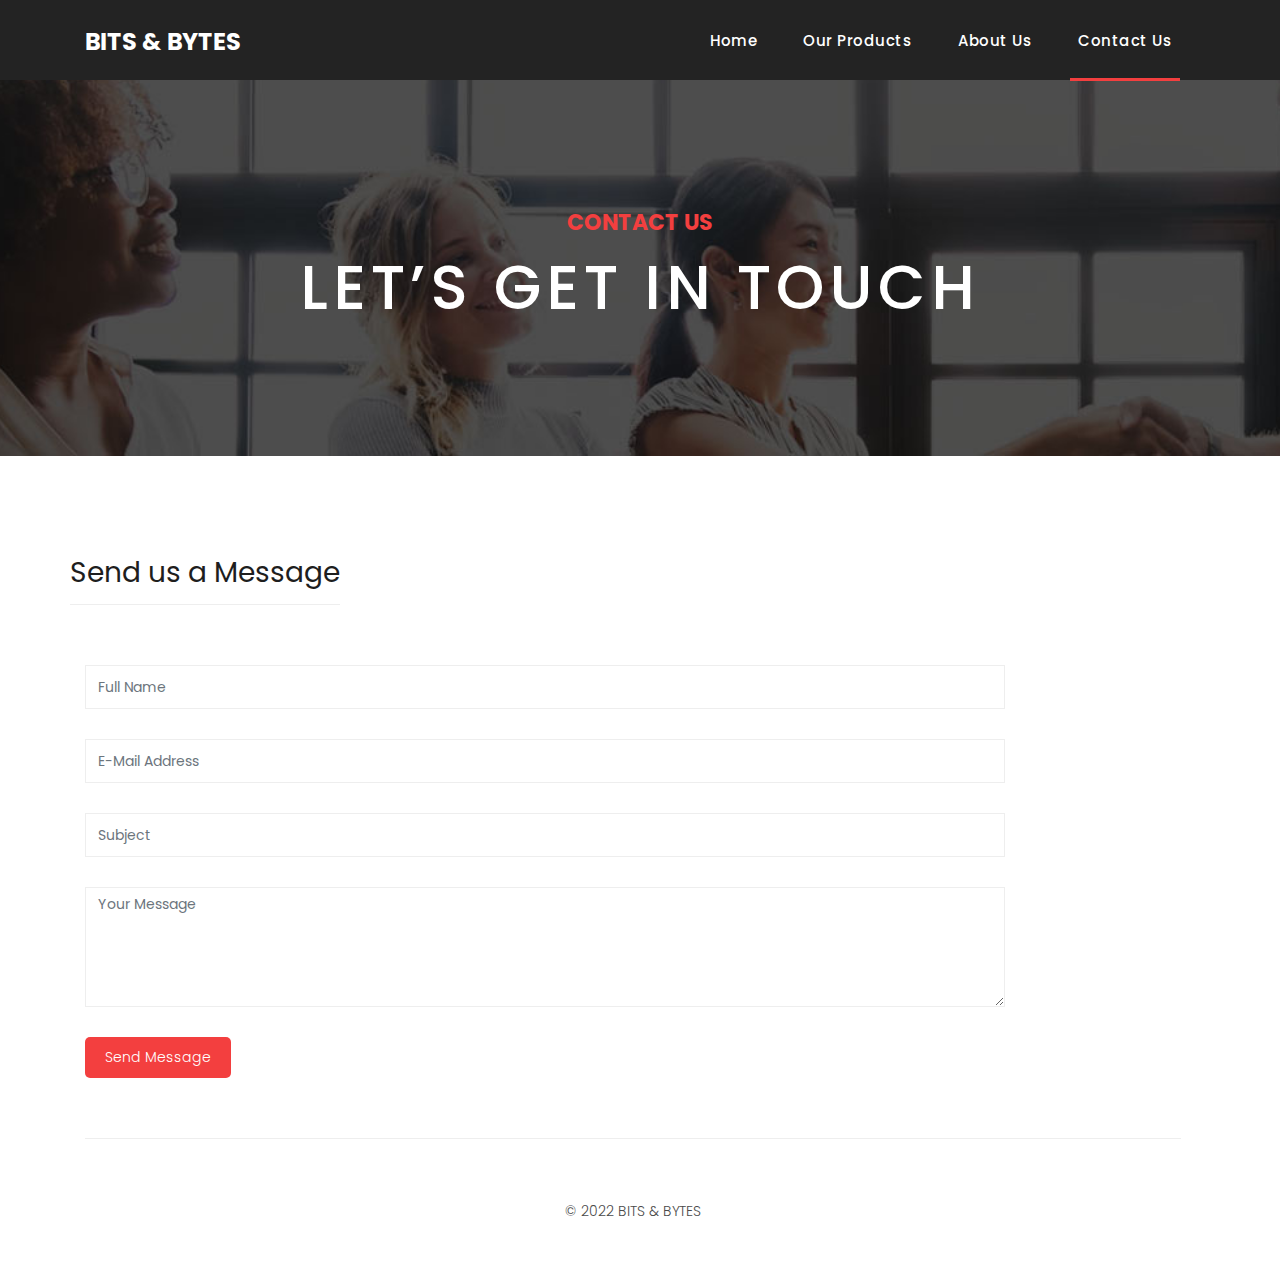
==== contact.html @ e09fd3d6 "BITS & BYTES" ====
<!DOCTYPE html>
<html lang="en">

  <head>

    <meta charset="utf-8">
    <meta name="viewport" content="width=device-width, initial-scale=1, shrink-to-fit=no">
    <meta name="description" content="">
    <meta name="author" content="">
    <link href="https://fonts.googleapis.com/css?family=Poppins:100,200,300,400,500,600,700,800,900&display=swap" rel="stylesheet">

    <title>BITS & BYTES - Contact Page</title>

    <!-- Bootstrap core CSS -->
    <link href="vendor/bootstrap/css/bootstrap.min.css" rel="stylesheet">
    <!-- Additional CSS Files -->
    <link rel="stylesheet" href="assets/css/fontawesome.css">
    <link rel="stylesheet" href="assets/css/sfe.css">
    <link rel="stylesheet" href="assets/css/owl.css">

  </head>

  <body>

    <!-- ***** Preloader Start ***** -->
    <div id="preloader">
        <div class="jumper">
            <div></div>
            <div></div>
            <div></div>
        </div>
    </div>  
    <!-- ***** Preloader End ***** -->

    <!-- Header -->
    <header class="">
      <nav class="navbar navbar-expand-lg">
        <div class="container">
          <a class="navbar-brand" href="index.html"><h2>BITS & BYTES</h2></a>
          <button class="navbar-toggler" type="button" data-toggle="collapse" data-target="#navbarResponsive" aria-controls="navbarResponsive" aria-expanded="false" aria-label="Toggle navigation">
            <span class="navbar-toggler-icon"></span>
          </button>
          <div class="collapse navbar-collapse" id="navbarResponsive">
            <ul class="navbar-nav ml-auto">
              <li class="nav-item">
                <a class="nav-link" href="index.html">Home
                  <span class="sr-only">(current)</span>
                </a>
              </li> 
              <li class="nav-item">
                <a class="nav-link" href="products.html">Our Products</a>
              </li>
              <li class="nav-item">
                <a class="nav-link" href="about.html">About Us</a>
              </li>
              <li class="nav-item active">
                <a class="nav-link" href="contact.html">Contact Us</a>
              </li>
            </ul>
          </div>
        </div>
      </nav>
    </header>

    <!-- Page Content -->
    <div class="page-heading contact-heading header-text">
      <div class="container">
        <div class="row">
          <div class="col-md-12">
            <div class="text-content">
              <h4>contact us</h4>
              <h2>let’s get in touch</h2>
            </div>
          </div>
        </div>
      </div>
    </div>

    <div class="send-message">
      <div class="container">
        <div class="row">
          <div class="col-md-14">
            <div class="section-heading">
              <h2>Send us a Message</h2>
            </div>
          </div>
          <div class="col-md-10">
            <div class="contact-form">
              <form id="contact" action="https://formspree.io/f/mdobwlnk" method="post">
                <div class="row">
                  <div class="col-lg-12 col-md-12 col-sm-12">
                    <fieldset>
                      <input name="name" type="text" class="form-control" id="name" placeholder="Full Name" required="">
                    </fieldset>
                  </div>
                  <div class="col-lg-12 col-md-12 col-sm-12">
                    <fieldset>
                      <input name="email" type="text" class="form-control" id="email" placeholder="E-Mail Address" required="">
                    </fieldset>
                  </div>
                  <div class="col-lg-12 col-md-12 col-sm-12">
                    <fieldset>
                      <input name="subject" type="text" class="form-control" id="subject" placeholder="Subject" required="">
                    </fieldset>
                  </div>
                  <div class="col-lg-12">
                    <fieldset>
                      <textarea name="message" rows="6" class="form-control" id="message" placeholder="Your Message" required=""></textarea>
                    </fieldset>
                  </div>
                  <div class="col-lg-12">
                    <fieldset>
                      <button type="submit" id="form-submit" class="filled-button">Send Message</button>
                    </fieldset>
                  </div>
                </div>
              </form>
            </div>
          </div>   
   

    <!-- Bootstrap core JavaScript -->
    <script src="vendor/jquery/jquery.min.js"></script>
    <script src="vendor/bootstrap/js/bootstrap.bundle.min.js"></script>


    <!-- Additional Scripts -->
    <script src="assets/js/custom.js"></script>
    <script src="assets/js/owl.js"></script>
    <script src="assets/js/slick.js"></script>
    <script src="assets/js/isotope.js"></script>
    <script src="assets/js/accordions.js"></script>


    <script language = "text/Javascript"> 
      cleared[0] = cleared[1] = cleared[2] = 0; //set a cleared flag for each field
      function clearField(t){                   //declaring the array outside of the
      if(! cleared[t.id]){                      // function makes it static and global
          cleared[t.id] = 1;  // you could use true and false, but that's more typing
          t.value='';         // with more chance of typos
          t.style.color='#fff';
          }
      }
    </script>


  </body>
  <footer>
    <div class="container">
      <div class="row">
        <div class="col-md-12">
          <div class="inner-content">
            <p>© 2022 Bits & Bytes
          </div>
        </div>
      </div>
    </div>
  </footer>
  

  

</html>
---- assets/css/sfe.css ----
body {
  font-family: 'Poppins', sans-serif;
  overflow-x: hidden;
  text-rendering: optimizeLegibility;
  -webkit-font-smoothing: antialiased;
  -moz-osx-font-smoothing: grayscale;
}
p {
	margin-bottom: 0px;
	font-size: 14px;
	font-weight: 300;
	color: #4a4a4a;
	line-height: 24px;
}
a {
	text-decoration: none!important;
}
ul {
	padding: 0;
	margin: 0;
	list-style: none;
}

h1,h2,h3,h4,h5,h6 {
	margin: 0px;
}

ul.social-icons li {
	display: inline-block;
	margin-right: 3px;
}

ul.social-icons li:last-child {
	margin-right: 0px;
}

ul.social-icons li a {
	width: 50px;
	height: 50px;
	display: inline-block;
	line-height: 50px;
	background-color: #eee;
	color: #121212;
	font-size: 18px;
	text-align: center;
	transition: all .3s;
}

ul.social-icons li a:hover {
	background-color: #f33f3f;
	color: #fff;
}

a.filled-button {
	background-color: #f33f3f;
	color: #fff;
	font-size: 14px;
	text-transform: capitalize;
	font-weight: 300;
	padding: 10px 20px;
	border-radius: 5px;
	display: inline-block;
	transition: all 0.3s;
}

a.filled-button:hover {
	background-color: #121212;
	color: #fff;
}

.section-heading {
	text-align: left;
	margin-bottom: 60px;
	border-bottom: 1px solid #eee;
}

.section-heading h2 {
	font-size: 28px;
	font-weight: 400;
	color: #1e1e1e;
	margin-bottom: 15px;
}

.products-heading {
	background-image: url(../images/products-heading.jpg);
}

.about-heading {
	background-image: url(../images/about-heading.jpg);
}

.contact-heading {
	background-image: url(../images/contact-heading.jpg);
}

.page-heading {
	padding: 210px 0px 130px 0px;
	text-align: center;
	background-position: center center;
	background-repeat: no-repeat;
	background-size: cover;
}

.page-heading .text-content h4 {
	color: #f33f3f;
	font-size: 22px;
	text-transform: uppercase;
	font-weight: 700;
	margin-bottom: 15px;
}

.page-heading .text-content h2 {
	color: #fff;
	font-size: 62px;
	text-transform: uppercase;
	letter-spacing: 5px;
}

#preloader {
  overflow: hidden;
  background: #f33f3f;
  left: 0;
  right: 0;
  top: 0;
  bottom: 0;
  position: fixed;
  z-index: 9999999;
  color: #fff;
}

#preloader .jumper {
  left: 0;
  top: 0;
  right: 0;
  bottom: 0;
  display: block;
  position: absolute;
  margin: auto;
  width: 50px;
  height: 50px;
}

#preloader .jumper > div {
  background-color: #fff;
  width: 10px;
  height: 10px;
  border-radius: 100%;
  -webkit-animation-fill-mode: both;
  animation-fill-mode: both;
  position: absolute;
  opacity: 0;
  width: 50px;
  height: 50px;
  -webkit-animation: jumper 1s 0s linear infinite;
  animation: jumper 1s 0s linear infinite;
}

#preloader .jumper > div:nth-child(2) {
  -webkit-animation-delay: 0.33333s;
  animation-delay: 0.33333s;
}

#preloader .jumper > div:nth-child(3) {
  -webkit-animation-delay: 0.66666s;
  animation-delay: 0.66666s;
}

@-webkit-keyframes jumper {
  0% {
    opacity: 0;
    -webkit-transform: scale(0);
    transform: scale(0);
  }
  5% {
    opacity: 1;
  }
  100% {
    -webkit-transform: scale(1);
    transform: scale(1);
    opacity: 0;
  }
}

@keyframes jumper {
  0% {
    opacity: 0;
    -webkit-transform: scale(0);
    transform: scale(0);
  }
  5% {
    opacity: 1;
  }
  100% {
    opacity: 0;
  }
}


/* Header Style */
header {
	position: absolute;
	z-index: 99999;
	width: 100%;
	height: 80px;
	background-color: #232323;
	-webkit-transition: all 0.3s ease-in-out 0s;
    -moz-transition: all 0.3s ease-in-out 0s;
    -o-transition: all 0.3s ease-in-out 0s;
    transition: all 0.3s ease-in-out 0s;
}
header .navbar {
	padding: 17px 0px;
}
.background-header .navbar {
	padding: 17px 0px;
}
.background-header {
	top: 0;
	position: fixed;
	background-color: #fff!important;
	box-shadow: 0px 1px 10px rgba(0,0,0,0.1);
}
.background-header .navbar-brand h2 {
	color: #121212!important;
}
.background-header .navbar-nav a.nav-link {
	color: #1e1e1e!important;
}
.background-header .navbar-nav .nav-link:hover,
.background-header .navbar-nav .active>.nav-link,
.background-header .navbar-nav .nav-link.active,
.background-header .navbar-nav .nav-link.show,
.background-header .navbar-nav .show>.nav-link {
	color: #f33f3f!important;
}
.navbar .navbar-brand {
	float: 	left;
	margin-top: -12px;
	outline: none;
}
.navbar .navbar-brand h2 {
	color: #fff;
	text-transform: uppercase;
	font-size: 24px;
	font-weight: 700;
	-webkit-transition: all .3s ease 0s;
    -moz-transition: all .3s ease 0s;
    -o-transition: all .3s ease 0s;
    transition: all .3s ease 0s;
}
.navbar .navbar-brand h2 em {
	font-style: normal;
	color: #f33f3f;
}
#navbarResponsive {
	z-index: 999;
}
.navbar-collapse {
	text-align: center;
}
.navbar .navbar-nav .nav-item {
	margin: 0px 15px;
}
.navbar .navbar-nav a.nav-link {
	text-transform: capitalize;
	font-size: 15px;
	font-weight: 500;
	letter-spacing: 0.5px;
	color: #fff;
	transition: all 0.5s;
	margin-top: 5px;
}
.navbar .navbar-nav .nav-link:hover,
.navbar .navbar-nav .active>.nav-link,
.navbar .navbar-nav .nav-link.active,
.navbar .navbar-nav .nav-link.show,
.navbar .navbar-nav .show>.nav-link {
	color: #fff;
	padding-bottom: 25px;
	border-bottom: 3px solid #f33f3f;
}
.navbar .navbar-toggler-icon {
	background-image: none;
}
.navbar .navbar-toggler {
	border-color: #fff;
	background-color: #fff;	
	height: 36px;
	outline: none;
	border-radius: 0px;
	position: absolute;
	right: 30px;
	top: 20px;
}
.navbar .navbar-toggler-icon:after {
	content: '\f0c9';
	color: #f33f3f;
	font-size: 18px;
	line-height: 26px;
	font-family: 'FontAwesome';
}



/* Banner Style */
.banner {
	position: relative;
	text-align: center;
	padding-top: 80px;
}

.banner-item-01 {
	padding: 300px 0px;
	background-image: url(../images/slide_01.jpg);
	background-size: cover;
	background-repeat: no-repeat;
	background-position: center center;
}

.banner-item-02 {
	padding: 300px 0px;
	background-image: url(../images/slide_02.jpg);
	background-size: cover;
	background-repeat: no-repeat;
	background-position: center center;
}

.banner-item-03 {
	padding: 300px 0px;
	background-image: url(../images/slide_03.jpg);
	background-size: cover;
	background-repeat: no-repeat;
	background-position: center center;
}

.banner .banner-item {
	max-height: 600px;
}

.banner .text-content {
	position: absolute;
	top: 50%;
	transform: translateY(-50%);
	text-align: center;
	width: 100%;
}

.banner .text-content h4 {
	color: #f33f3f;
	font-size: 20px;
	text-transform: uppercase;
	font-weight: 800;
	margin-bottom: 15px;
}


.banner .text-content h2 {
	color: rgb(255, 255, 255);
	font-size: 75px;
	text-transform: uppercase;
	letter-spacing: 2px;
}

.owl-banner .owl-dots .owl-dot {
  border-radius: 3px;
}
.owl-banner .owl-dots {
    display: -webkit-box;
    display: -webkit-flex;
    display: -ms-flexbox;
    display: flex;
    -ms-flex-pack: center;
    -webkit-justify-content: center;
    justify-content: center;
    position: absolute;
    left: 50%;
    transform: translateX(-50%);
    bottom: 30px;
}
.owl-banner .owl-dots .owl-dot {
    width: 10px;
    height: 10px;
    border-radius: 50%;
    margin: 0 10px;
    background-color: #fff;
    opacity: 0.5;
}
.owl-banner .owl-dots .owl-dot:focus {
    outline: none
}
.owl-banner .owl-dots .owl-dot.active {
    background-color: #fff;
    opacity: 1;
}



/* Latest Produtcs */

.latest-products {
	margin-top: 100px;
}

.latest-products .section-heading a {
	float: right;
	margin-top: -35px;
	text-transform: uppercase;
	font-size: 13px;
	font-weight: 700;
	color: #f33f3f;
}

.product-item {
	border: 1px solid #eee;
	margin-bottom: 30px;
}

.product-item .down-content {
	padding: 30px;
	position: relative;
}

.product-item img {
	width: 100%;
	overflow: hidden;
}

.product-item .down-content h4 {
	font-size: 17px;
	color: #1a6692;
	margin-bottom: 20px;
}

.product-item .down-content h6 {
	position: absolute;
	top: 30px;
	right: 30px;
	font-size: 18px;
	color: #121212;
}

.product-item .down-content p {
	margin-bottom: 20px;
}

.product-item .down-content ul li {
	display: inline-block;
}

.product-item .down-content ul li i {
	color: #f33f3f;
	font-size: 14px;
}

.product-item .down-content span {
	position: absolute;
	right: 30px;
	bottom: 30px;
	font-size: 13px;
	color: #f33f3f;
	font-weight: 500;
}




/* Best Features */

.about-features {
	margin-top: 100px!important;
}

.about-features p {
	border-bottom: 1px solid #eee;
	padding-bottom: 20px;
}

.about-features .container .row {
	padding-bottom: 0px!important;
	border-bottom: none!important;
}

.best-features {
	margin-top: 50px;
}

.best-features .container .row {
	border-bottom: 1px solid #eee;
	padding-bottom: 60px;
}

.best-features img {
	width: 100%;
	overflow: hidden;
}

.best-features h4 {
	font-size: 17px;
	color: #1a6692;
	margin-bottom: 20px;
}

.best-features ul.featured-list li {
	display: block;
	margin-bottom: 10px;
}

.best-features p {
	margin-bottom: 25px;
}

.best-features ul.featured-list li a {
	font-size: 14px;
	color: #4a4a4a;
	font-weight: 300;
	transition: all .3s;
	position: relative;
	padding-left: 13px;
}

.best-features ul.featured-list li a:before {
	content: '';
	width: 5px;
	height: 5px;
	display: inline-block;
	background-color: #4a4a4a;
	position: absolute;
	left: 0;
	transition: all .3s;
	top: 8px;
}

.best-features ul.featured-list li a:hover {
	color: #f33f3f;
}

.best-features ul.featured-list li a:hover::before {
	background-color: #f33f3f;
}

.best-features .filled-button {
	margin-top: 20px;
}





/* Call To Action */

.call-to-action .inner-content {
	margin-top: 60px;
	padding: 30px;
	background-color: #f7f7f7;
	border-radius: 5px;
}

.call-to-action .inner-content h4 {
	font-size: 17px;
	color: #1a6692;
	margin-bottom: 15px;
}

.call-to-action .inner-content em {
	font-style: normal;
	font-weight: 700;
}

.call-to-action .inner-content .col-md-4 {
	text-align: right;
}

.call-to-action .inner-content .filled-button {
	margin-top: 12px;
}




/* Footer */

footer {
	text-align: center;
}

footer .inner-content {
	border-top: 1px solid #eee;
	margin-top: 60px;
	padding: 60px 480px;
}

footer .inner-content p {
	text-transform: uppercase;
}

footer .inner-content p a {
	color: #f33f3f;
	margin-left: 3px;
}




/* Product Page */

.products {
	margin-top: 100px;
}

.products .filters {
	text-align: center;
	border-bottom: 1px solid #eee;
	padding-bottom: 10px;
	margin-bottom: 60px;
}

.products .filters li {
	text-transform: uppercase;
	font-size: 13px;
	font-weight: 700;
	color: #121212;
	display: inline-block;
	margin: 0px 10px;
	transition: all .3s;
	cursor: pointer;
}

.products .filters ul li.active,
.products .filters ul li:hover {
  color: #f33f3f;
}

.products ul.pages {
	margin-top: 30px;
	text-align: center;
}

.products ul.pages li {
	display: inline-block;
	margin: 0px 2px;
}

.products ul.pages li a {
	width: 44px;
	height: 44px;
	display: inline-block;
	line-height: 42px;
	border: 1px solid #eee;
	font-size: 15px;
	font-weight: 700;
	color: #121212;
	transition: all .3s;
}

.products ul.pages li a:hover,
.products ul.pages li.active a {
	background-color: #f33f3f;
	border-color: #f33f3f;
	color: #fff;
}



/* Team Members */

.team-members {
	margin-top: 100px;
}

.team-member {
	border: 1px solid #eee;
	margin-bottom: 30px;
}

.team-member img {
	width: 100%;
	overflow: hidden;
}

.team-member .down-content {
	padding: 30px;
	text-align: center;
}

.team-member .thumb-container {
	position: relative;
}

.team-member .thumb-container .hover-effect {
	position: absolute;
	background-color: rgba(243,63,63,0.9);
	top: 0;
	left: 0;
	width: 100%;
	height: 100%;
	opacity: 0;
	visibility: hidden;
	transition: all .5s;
}

.team-member .thumb-container .hover-effect .hover-content {
	position: absolute;
	display: inline-block;
	width: 100%;
	text-align: center;
	top: 50%;
	transform: translateY(-50%);
}

.team-member .thumb-container .hover-effect .hover-content ul.social-icons li a:hover {
	background-color: #fff;
	color: #f33f3f;
}

.team-member:hover .hover-effect {
	visibility: visible;
	opacity: 1;
}

.team-member .down-content h4 {
	font-size: 17px;
	color: #1a6692;
	margin-bottom: 8px;
}

.team-member .down-content span {
	display: block;
	font-size: 13px;
	color: #f33f3f;
	font-weight: 500;
	margin-bottom: 20px;
}




/* Services */

.services {
	background-image: url(../images/services-bg.jpg);
	background-position: center center;
	background-repeat: no-repeat;
	background-size: cover;
	background-attachment: fixed;
	padding: 100px 0px;
}

.services .service-item {
	text-align: center;
}

.services .service-item .icon {
	background-color: #f7f7f7;
	padding: 40px;
}

.services .service-item .icon i {
	width: 100px;
	height: 100px;
	display: inline-block;
	text-align: center;
	line-height: 100px;
	background-color: #f33f3f;
	color: #fff;
	font-size: 32px;
}

.services .service-item .down-content {
	background-color: #fff;
	padding: 40px 30px;
}

.services .service-item .down-content h4 {
	font-size: 17px;
	color: #1a6692;
	margin-bottom: 20px;
}

.services .service-item .down-content p {
	margin-bottom: 25px;
}




/* Clients */

.happy-clients {
	margin-top: 100px;
	margin-bottom: 40px;
}

.happy-clients .client-item img {
	max-width: 100%;
	overflow: hidden;
	transition: all .3s;
	cursor: pointer;
}

.happy-clients .client-item img:hover {
	opacity: 0.8;
}




/* Find Us */

.find-us {
	margin-top: 100px;
}

.find-us p {
	border-bottom: 1px solid #eee;
	padding-bottom: 30px;
	margin-bottom: 30px;
}

.find-us h4 {
	font-size: 17px;
	color: #1a6692;
	margin-bottom: 20px;
}

.find-us .left-content {
	margin-left: 30px;
}



/* Send Message */

.send-message {
	margin-top: 100px;
}

.contact-form input {
	font-size: 14px;
	width: 100%;
	height: 44px;
	display: inline-block;
	line-height: 42px;
	border: 1px solid #eee;
	border-radius: 0px;
	margin-bottom: 30px;
}

.contact-form input:focus {
	box-shadow: none;
	border: 1px solid #eee;
}

.contact-form textarea {
	font-size: 14px;
	width: 100%;
	min-width: 100%;
	min-height: 120px;
	height: 120px;
	max-height: 180px;
	border: 1px solid #eee;
	border-radius: 0px;
	margin-bottom: 30px;
}

.contact-form textarea:focus {
	box-shadow: none;
	border: 1px solid #eee;
}

.contact-form button.filled-button {
	background-color: #f33f3f;
	color: #fff;
	font-size: 14px;
	text-transform: capitalize;
	font-weight: 300;
	padding: 10px 20px;
	border-radius: 5px;
	display: inline-block;
	transition: all 0.3s;
	border: none;
	outline: none;
	cursor: pointer;
}

.contact-form button.filled-button:hover {
	background-color: #121212;
	color: #fff;
}

.accordion {
	margin-left: 30px;
}

.accordion a {
	cursor: pointer;
	font-size: 17px;
	color: #1a6692!important;
	margin-bottom: 20px;
	transition: all .3s;
}

.accordion a:hover {
	color: #f33f3f!important;
}

.accordion a.active {
  color: #f33f3f!important;
}

.accordion li .content {
  display: none;
  margin-top: 10px;
}

.accordion li:first-child {
	border-top: 1px solid #eee;
}

.accordion li {
	border-bottom: 1px solid #eee;
	padding: 15px 0px;
}

/* Responsive Style */
@media (max-width: 768px) {
	.banner .text-content {
		width: 90%;
		margin-left: 5%;
	}
	.banner .text-content h4 {
		font-size: 22px;
	}

	.banner .text-content h2 {
		font-size: 36px;
		letter-spacing: 0.5px;
	}
	.banner-item-01,
	.banner-item-02,
	.banner-item-03 {
		padding: 180px 0px;
	}
	.page-heading .text-content h4 {
		font-size: 22px;
	}

	.page-heading .text-content h2 {
		font-size: 36px;
		letter-spacing: 0.5px;
	}
	.latest-products .section-heading a {
		float: none;
		margin-top: 0px;
		display: block;
		margin-bottom: 20px;
	}
	.product-item .down-content h4 {
		margin-bottom: 20px!important;
	}
	.product-item .down-content h6 {
		position: absolute!important;
		top: 30px!important;
		right: 30px!important;
	}
	.product-item .down-content span {
		position: absolute!important;
		right: 30px!important;
		bottom: 30px!important;
	}
	.best-features .left-content {
		margin-bottom: 30px;
	}
	.call-to-action .inner-content {
		text-align: center;
	}
	.call-to-action .inner-content .filled-button {
		text-align: center;
		width: 100%;
		margin-top: 20px;
	}
	.about-features img {
		margin-bottom: 30px;
	}
	.service-item {
		margin-bottom: 30px;
	}
	.find-us #map {
		margin-bottom: 30px;
	}
	.find-us .left-content {
		margin-left: 0px;
	}
	.send-message .accordion {
		margin-top: 30px;
		margin-left: 0px;
	}
}

@media (max-width: 992px) {
	.navbar .navbar-brand {
		position: absolute;
		left: 30px;
		top: 32px;
	}
	.navbar .navbar-brand {
		width: auto;
	}
	.navbar:after {
		display: none;
	}
	#navbarResponsive {
	    z-index: 99999;
	    position: absolute;
	    top: 80px;
	    left: 0;
	    width: 100%;
	    text-align: center;
	    background-color: #fff;
	    box-shadow: 0px 10px 10px rgba(0,0,0,0.1);
	}
	.navbar .navbar-nav .nav-item {
		border-bottom: 1px solid #eee;
	}
	.navbar .navbar-nav .nav-item:last-child {
		border-bottom: none;
	}
	.navbar .navbar-nav a.nav-link {
		padding: 15px 0px;
		color: #1e1e1e!important;
	}
	.navbar .navbar-nav .nav-link:hover,
	.navbar .navbar-nav .active>.nav-link,
	.navbar .navbar-nav .nav-link.active,
	.navbar .navbar-nav .nav-link.show,
	.navbar .navbar-nav .show>.nav-link {
		color: #f33f3f!important;
		border-bottom: none!important;
		padding-bottom: 15px;
	}
	.product-item .down-content h4 {
		margin-bottom: 10px;
	}
	.product-item .down-content h6 {
		position: relative;
		top: 0;
		right: 0;
		margin-bottom: 20px;
	}
	.product-item .down-content span {
		position: relative;
		right: 0;
		bottom: 0;
	}
}
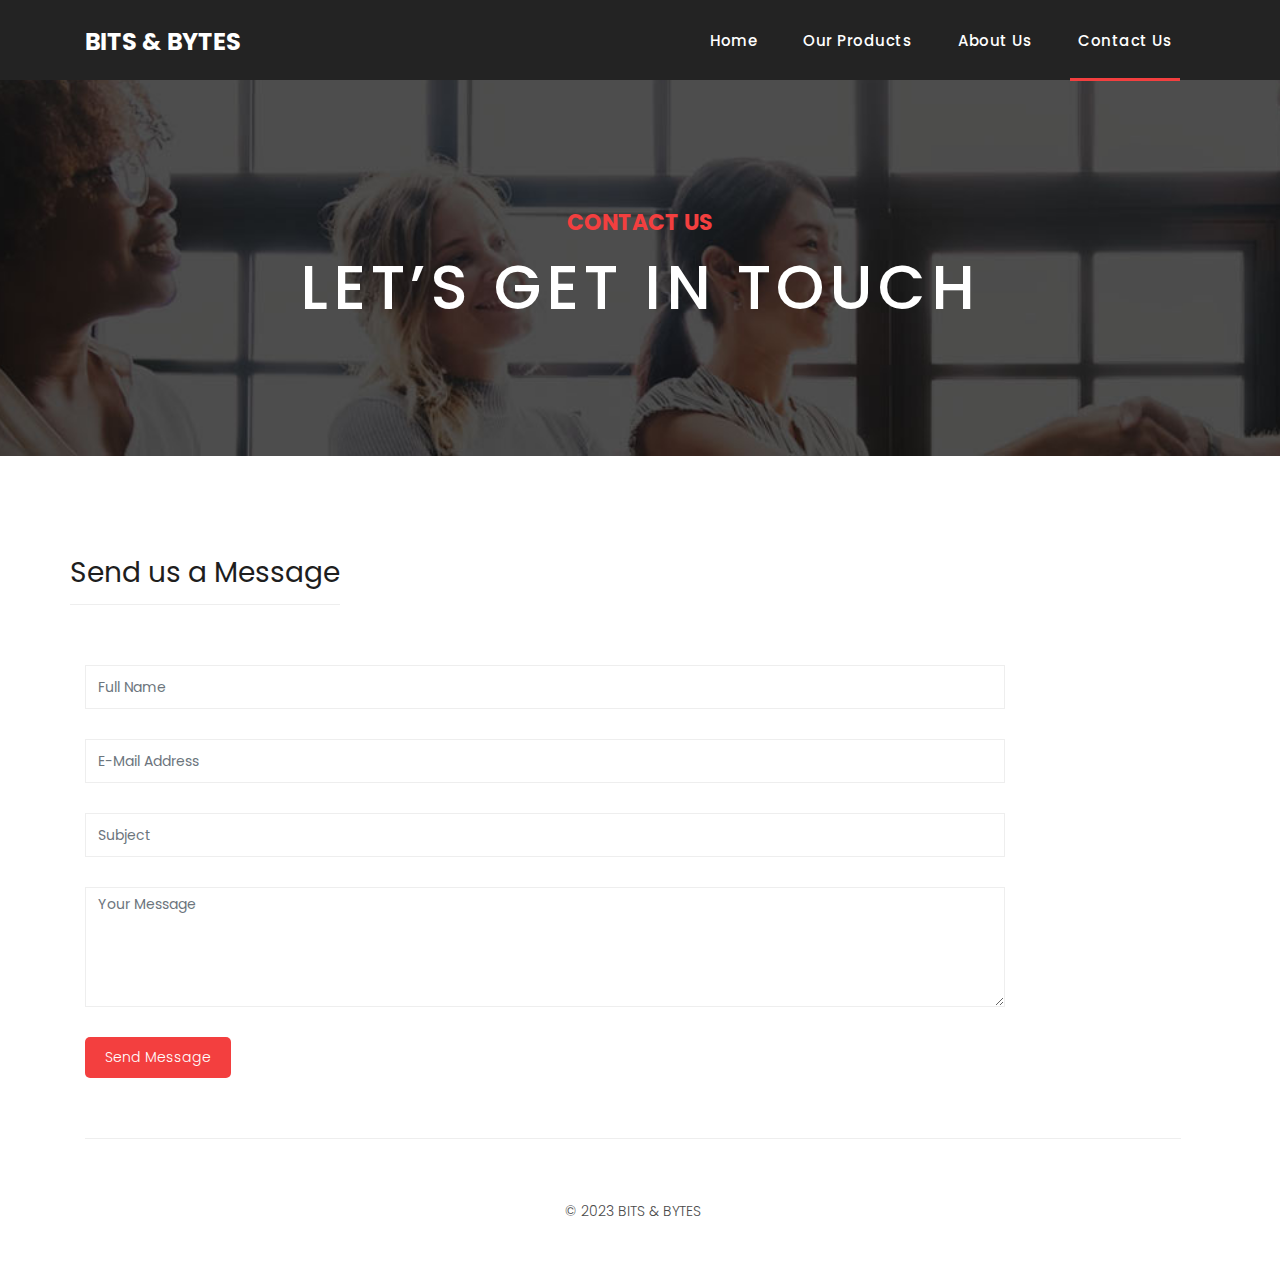
==== commit af0851fa: "Update contact.html" ====
--- a/contact.html
+++ b/contact.html
@@ -150,7 +150,7 @@
       <div class="row">
         <div class="col-md-12">
           <div class="inner-content">
-            <p>© 2022 Bits & Bytes
+            <p>© 2023 Bits & Bytes
           </div>
         </div>
       </div>
